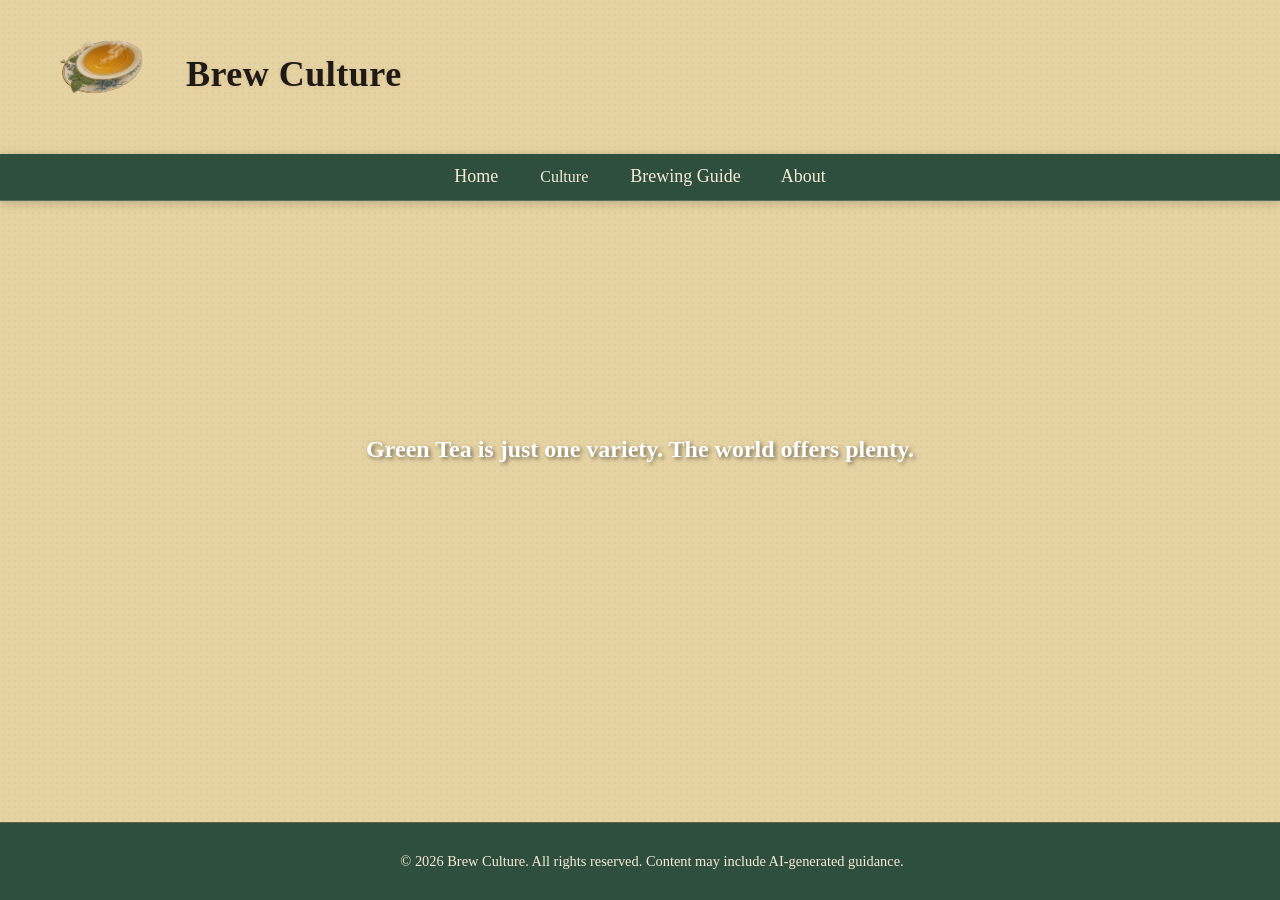
==== index.html @ a3c64675 "Unfinished presentation." ====
<!DOCTYPE html><html lang = "en">
<head>
    <meta charset="UTF-8">
    <meta name="viewport" content="width = device-width, initial-scale = 1.0">
    <link rel="stylesheet" href="css/style.css">
    <title>Brew Culture: Guide to Tea</title>
    <link rel="icon" type="image/x-icon" href="images/tea_logo.png">

</head>

<body>  
    <div class="top-row">
        <header>
            <div class="brand">
                <a href="index.html">
                        <img src="images/tea_logo.png" alt="Brew Culture logo">
                    <h1>Brew Culture</h1>
                </a>
            </div>
        </header>
    </div>
     <div class="nav-container">
        <nav class="main-nav">
            <ul>
                <li><a href="index.html" class="nav-link">Home</a></li>
                <li>
                    <div class="dropdown">
                        <button class="dropbtn">Culture
                            <i class="fa fa-caret-down"></i>
                        </button>
                        <div class="dropdown-content">
                            <a href="tea_regions.html">Regional Variations</a>
                            <a href="tea_history.html">History</a>
                        </div>
                    </div>
                </li>
                <li><a href="brew.html" class="nav-link">Brewing Guide</a></li>
                <li><a href="about.html" class="nav-link">About</a></li>
            </ul>
        </nav>
    </div>

        <div class="hero-banner">
            <div class="overlay-text">Green Tea is just one variety. The world offers plenty.</div>
        </div>
        

    <footer>
        <p>&copy; 2026 Brew Culture. All rights reserved. Content may include AI-generated guidance.</p>
    </footer>
</body>
</html>
---- css/style.css ----
html, body {
    margin: 0;
    height: 100%;
    overflow: hidden;
}

body {
    display: flex;
    flex-direction: column;
    min-height: 100vh;
    background-color: #E6D3A3;
    color: #2F2A24;
    font-family: Georgia, Cambria, "Times New Roman", Times, serif;
    line-height: 1.65;
    font-size: 18px;

        /* subtle paper texture illusion */
    background-image: radial-gradient(rgba(0,0,0,0.03) 1px, transparent 1px);
    background-size: 6px 6px;
}

h1, h2, h3, h4, h5, h6 {
    color: #1F1A16;

    letter-spacing: 0.5px;

    text-shadow: 0 0 4px rgba(166, 124, 82, 0.25);}


header {
    margin: 0;
        display: flex;
    align-items: center;
    justify-content: space-between;
    padding: 0 24px 4px;
    box-sizing: border-box;
}


.brand a {
    text-decoration: none;
    color: #2F4F3E;
    display: flex;
    align-items: center;
    gap: 12px;

    /* subtle hover motion */
    transition: transform 0.2s ease, opacity 0.2s ease;
}
.brand a:hover {
    transform: translateY(-1px);
    opacity: 0.9;
}

/* NAVBAR — lacquered tea tray feel */
nav {
    background-color: #2F4F3E;
    box-shadow: 0 2px 10px rgba(0,0,0,0.2);

    /* thin elegant border line */
    border-bottom: 1px solid rgba(245, 235, 215, 0.2);
}
nav a {
    text-decoration: none;
    color: #F5EBD7;
    padding: 10px 14px;
    border-radius: 12px;
    position: relative;
    transition: all 0.25s ease;
}

nav a:hover {
    color: #A67C52;
}

header img {
    width: 150px;
    height: auto;
    display: block;
}

nav ul {
    list-style: none;
    display: flex;
    justify-content: safe center;
    align-items: center;
    width: 100%;
    gap: 12px;
    padding: 0;
    margin: 0;
}



/* DROPDOWN */
.dropdown {
  float: left;
  overflow: hidden;
}

.dropdown .dropbtn {
  font-size: 16px;
  border: none;
  outline: none;
  color: #F5EBD7;
  padding: 14px 16px;
  background-color: inherit;
  font-family: inherit; 
  margin: 0;
  border-radius: 16px;
}

.navbar a:hover, .dropdown:hover .dropbtn {
  background-color: #A67C52;
}

.dropdown-content {
  display: none;
  position: absolute;
  background-color: #2F4F3E;
  min-width: 160px;
    box-shadow: 0 10px 25px rgba(0,0,0,0.25);
  z-index: 1;
  border-radius: 12px;

      /* soft fade-in */
    opacity: 0;
    transform: translateY(6px);
    transition: all 0.2s ease;
}

.dropdown-content a {
  float: none;
  color: #F5EBD7;
  padding: 12px 16px;
  text-decoration: none;
  display: block;
  text-align: left;
}

.dropdown-content a:hover {
  background-color: #A67C52;
  color: #F5EBD7;
  border-radius: 12px;
}

.dropdown:hover .dropdown-content {
    display: block;
    opacity: 1;
    transform: translateY(0);
}

/* BUTTONS */
button, input[type="button"] {
    background-color: #2F4F3E;
    color: #F5EBD7;
    border: 1px solid #A67C52;
    padding: 10px 20px;
    cursor: pointer;
    border-radius: 10px;
        transition: all 0.25s ease;
}

button:hover {
    background-color: #A67C52;
    color: #1F1A16;
}

/* MAIN CONTENT */
main {
flex: 1;
    display: flex;
    flex-direction: column;
    align-items: center;
    text-align: center;
    padding: 20px;

    background-color: #F5EBD7;
    color: #2F2A24;

    border-radius: 18px;

    /* layered soft shadow */
    box-shadow:
        0 6px 18px rgba(0,0,0,0.15),
        inset 0 0 30px rgba(166,124,82,0.05);

    width: 80%;
    margin: 10px auto 6%;

    /* Gongbi thin border */
    border: 1px solid rgba(166, 124, 82, 0.4);

    overflow-y: auto;
}

main h2 {
    font-size: 2.5rem;
    margin-bottom: 16px;
    color: #2F4F3E;
}

main section {
    max-width: 900px;
}

/* SCROLLBAR */
::-webkit-scrollbar {
  -webkit-appearance:none;
  width: 12px;
}

::-webkit-scrollbar-thumb {
  border-radius: 4px;
  background-color: rgba(47, 42, 36, 0.4);
}

/* DISCLAIMER */
.ai-disclaimer {
    background: rgba(166, 124, 82, 0.08);
    border: 1px solid rgba(166, 124, 82, 0.3);
    color: #5C5145;
    border-radius: 10px;

    /* inner softness */
    box-shadow: inset 0 0 12px rgba(166, 124, 82, 0.1);
}

.ai-disclaimer h4 {
    margin: 0 0 8px;
    color: #2F4F3E;
}

.ai-disclaimer p {
    margin: 0;
    font-size: 0.95rem;
    line-height: 1.6;
}

/* FOOTER */
footer {
    position: fixed;
    bottom: 0;
    width: 100%;

    background: #2F4F3E;
    color: #F5EBD7;
    text-align: center;
    border-top: 1px solid rgba(166, 124, 82, 0.4);

    padding: 12px;
    font-size: 0.9rem;
}


.hero-banner {
  background-size: cover;
  height: 40px;
  display: flex;
  align-items: center;   /* Centers text vertically */
  justify-content: center; /* Centers text horizontally */
  color: white;


}

.overlay-text {
  position: absolute; /* Takes the text out of the normal flow */
  top: 50%;           /* Moves it down 50% from the top */
  left: 50%;          /* Moves it 50% from the left */
  transform: translate(-50%, -50%); /* Centers it perfectly */
  
  color: white;       /* Make it readable */

  font-size: 24px;
  font-weight: bold;
  text-shadow: 2px 2px 4px rgba(0,0,0,0.5); /* Helps against busy backgrounds */
}
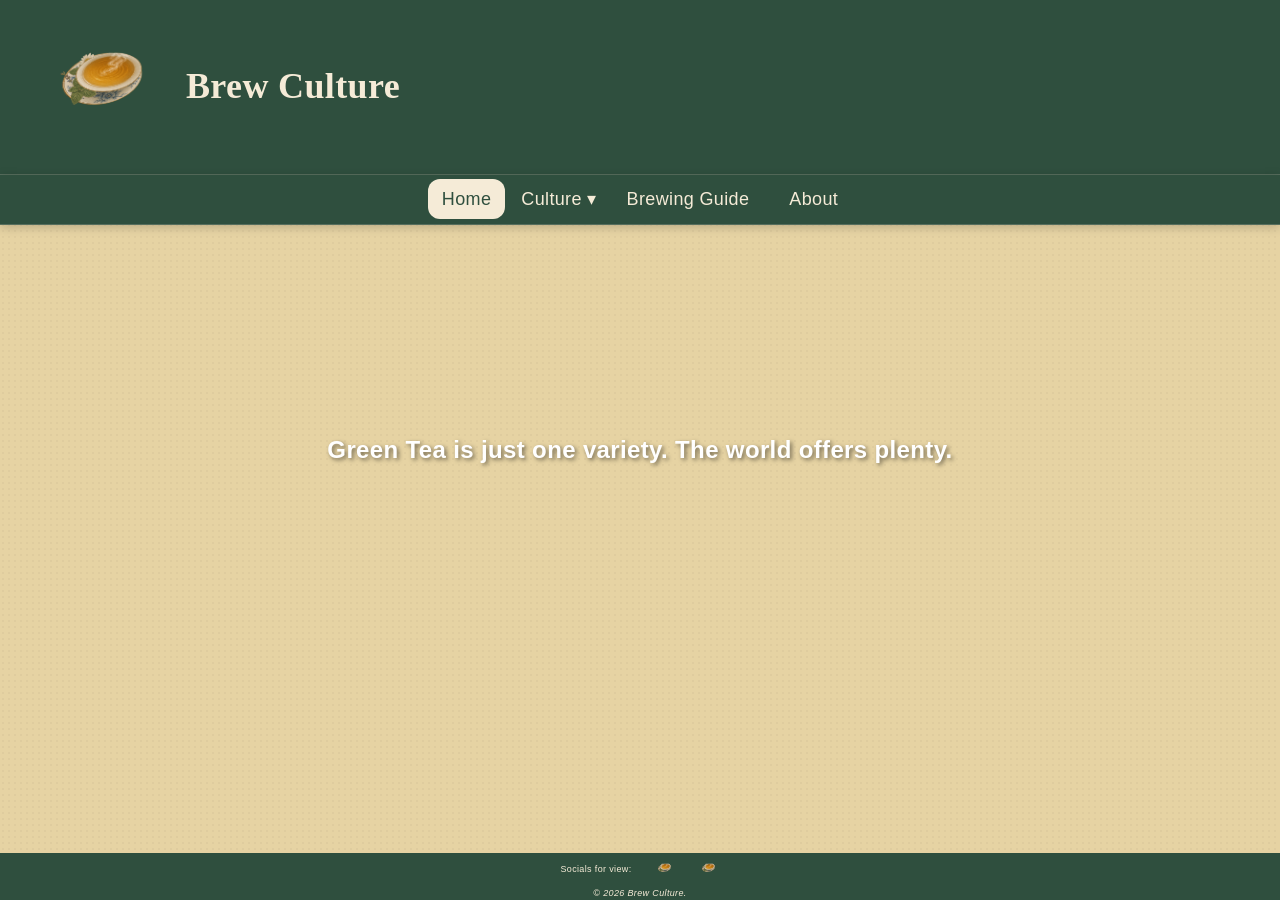
==== commit 13a1b2ac: "Updates and additional features." ====
--- a/index.html
+++ b/index.html
@@ -9,36 +9,29 @@
 </head>
 
 <body>  
-    <div class="top-row">
-        <header>
-            <div class="brand">
-                <a href="index.html">
-                        <img src="images/tea_logo.png" alt="Brew Culture logo">
-                    <h1>Brew Culture</h1>
-                </a>
-            </div>
-        </header>
-    </div>
-     <div class="nav-container">
-        <nav class="main-nav">
-            <ul>
-                <li><a href="index.html" class="nav-link">Home</a></li>
-                <li>
-                    <div class="dropdown">
-                        <button class="dropbtn">Culture
-                            <i class="fa fa-caret-down"></i>
-                        </button>
-                        <div class="dropdown-content">
-                            <a href="tea_regions.html">Regional Variations</a>
-                            <a href="tea_history.html">History</a>
-                        </div>
-                    </div>
-                </li>
-                <li><a href="brew.html" class="nav-link">Brewing Guide</a></li>
-                <li><a href="about.html" class="nav-link">About</a></li>
-            </ul>
-        </nav>
-    </div>
+    <header>
+        <div class="brand">
+            <a href="index.html"">
+                    <img src="images/tea_logo.png" alt="Brew Culture logo">
+                <h1>Brew Culture</h1>
+            </a>
+        </div>
+    </header>
+    <nav>
+        <ul>
+            <li><a href="index.html" class="active">Home</a></li>  
+            <li class="dropdown">
+                <button class="dropbtn">Culture ▾</button>
+                <div class="dropdown-content">
+                    <a href="tea_regions.html">Regional Variations</a>
+                    <a href="tea_history.html">History</a>
+                </div>
+            </li>
+            <li><a href="brew.html">Brewing Guide</a></li>
+            <li><a href="about.html">About</a></li>
+        </ul>
+    </nav>
+
 
         <div class="hero-banner">
             <div class="overlay-text">Green Tea is just one variety. The world offers plenty.</div>
@@ -46,7 +39,18 @@
         
 
     <footer>
-        <p>&copy; 2026 Brew Culture. All rights reserved. Content may include AI-generated guidance.</p>
+        <div class = "socials">
+            <p>Socials for view:</p>
+            <a href="index.html">
+                <img src="images/tea_logo.png" alt="Facebook icon" class="social-icon">
+            </a>
+            <a href="index.html">
+                <img src="images/tea_logo.png" alt="GitHub icon" class="social-icon">
+            </a>
+        </div>
+        <div class="copyright">
+            <p>&copy; 2026 Brew Culture.</p>
+        </div>
     </footer>
 </body>
 </html>
--- a/css/style.css
+++ b/css/style.css
@@ -2,51 +2,89 @@
 html, body {
     margin: 0;
     height: 100%;
+    padding: 0;
     overflow: hidden;
 }
 
+*, *::before, *::after {box-sizing: border-box;}
+
+html{font-size: 62.5%; /* Sets base to 10px */}
+
+/*    overflow: hidden; for hero page*/
 body {
+    font-family: 'Public Sans', sans-serif;
+    line-height: 1.6;
+    letter-spacing: 0.02em;
+    font-size: 1.8rem; /* Now 1.8rem = 18px */
+
     display: flex;
     flex-direction: column;
-    min-height: 100vh;
+    min-height: 100vh; /* Takes up full screen height */
+
     background-color: #E6D3A3;
     color: #2F2A24;
-    font-family: Georgia, Cambria, "Times New Roman", Times, serif;
-    line-height: 1.65;
-    font-size: 18px;
-
-        /* subtle paper texture illusion */
+
+    /* subtle paper texture illusion */
     background-image: radial-gradient(rgba(0,0,0,0.03) 1px, transparent 1px);
     background-size: 6px 6px;
 }
 
-h1, h2, h3, h4, h5, h6 {
-    color: #1F1A16;
-
-    letter-spacing: 0.5px;
-
-    text-shadow: 0 0 4px rgba(166, 124, 82, 0.25);}
-
+h1, h2, h3 {
+  font-family: 'Lora', serif;
+  font-weight: 600;
+}
 
 header {
-    margin: 0;
-        display: flex;
+    display: flex;
     align-items: center;
-    justify-content: space-between;
-    padding: 0 24px 4px;
-    box-sizing: border-box;
-}
-
+    justify-content:left;
+    padding: 12px 24px; /* 12px top/bottom, 24px left/right */ 
+    width: 100%;
+    /* Colors & Style */
+    background-color: #2F4F3E; /* The dark green covers everything */
+    box-shadow: 0 2px 10px rgba(0,0,0,0.2);
+    border-bottom: 1px solid rgba(245, 235, 215, 0.2);
+}
+header img {
+    width: 150px;
+    height: auto;
+    display: block;
+}
+@media (max-width: 480px) {
+    header img {
+        width: 120px;
+    }
+}
+@media (max-width: 768px) {
+  .dropdown-content {
+    position: static; /* becomes part of flow */
+    transform: none;
+    opacity: 1;
+    display: none;
+    box-shadow: none;
+  }
+  nav a,
+.dropdown > button {
+  display: flex;
+  align-items: center;
+  height: 40px; /* enforce consistency */
+}
+
+  .dropdown.active .dropdown-content {
+    display: block;
+  }
+}
 
 .brand a {
     text-decoration: none;
-    color: #2F4F3E;
+    color:#F5EBD7;
     display: flex;
     align-items: center;
     gap: 12px;
 
     /* subtle hover motion */
     transition: transform 0.2s ease, opacity 0.2s ease;
+    will-change: transform;
 }
 .brand a:hover {
     transform: translateY(-1px);
@@ -55,11 +93,20 @@
 
 /* NAVBAR — lacquered tea tray feel */
 nav {
+
+  flex-wrap: wrap;
+  align-items: center;
+
+        position: relative;
+    z-index: 1000;
     background-color: #2F4F3E;
     box-shadow: 0 2px 10px rgba(0,0,0,0.2);
 
     /* thin elegant border line */
     border-bottom: 1px solid rgba(245, 235, 215, 0.2);
+}
+nav > * {
+  flex: 0 0 auto; /* prevents stretching weirdly */
 }
 nav a {
     text-decoration: none;
@@ -68,16 +115,17 @@
     border-radius: 12px;
     position: relative;
     transition: all 0.25s ease;
+    will-change: transform;
 }
 
 nav a:hover {
     color: #A67C52;
 }
-
-header img {
-    width: 150px;
-    height: auto;
-    display: block;
+nav a.active {
+    background-color: #F5EBD7; /* Cream background */
+    color: #2F4F3E;            /* Dark green text */
+    font-weight: 500;          /* Slightly bolder */
+    pointer-events: none;      /* Optional: prevents clicking the link you're already on */
 }
 
 nav ul {
@@ -85,137 +133,102 @@
     display: flex;
     justify-content: safe center;
     align-items: center;
-    width: 100%;
     gap: 12px;
     padding: 0;
     margin: 0;
-}
-
-
-
-/* DROPDOWN */
+    flex-wrap: wrap;
+}
+
+/* 1. Container - Sit inside the Flex UL */
 .dropdown {
-  float: left;
-  overflow: hidden;
-}
-
-.dropdown .dropbtn {
-  font-size: 16px;
+display: flex;
+}
+.dropdown > button {
+  all: unset; /* removes default button styles */
+  display: flex;
+  align-items: center;
+  justify-content: center;
+
+  height: 100%;
+  cursor: pointer;
+
+   font-size: 18px;
   border: none;
   outline: none;
   color: #F5EBD7;
-  padding: 14px 16px;
+  padding: 10px 4px; /* Matches your nav a padding */
   background-color: inherit;
   font-family: inherit; 
   margin: 0;
-  border-radius: 16px;
-}
-
-.navbar a:hover, .dropdown:hover .dropbtn {
-  background-color: #A67C52;
-}
-
+
+    cursor: pointer;
+  transition: all 0.25s ease;
+}
+
+
+/* 3. Hover State */
+.dropdown:hover .dropbtn {
+  background-color: rgba(245, 235, 215, 0.1); /* Subtle highlight */
+  color: #A67C52;
+  
+}
+
+/* 4. Dropdown Content - Positioned accurately */
 .dropdown-content {
   display: none;
   position: absolute;
+  top: 100%; /* Sits exactly below the button */
   background-color: #2F4F3E;
-  min-width: 160px;
-    box-shadow: 0 10px 25px rgba(0,0,0,0.25);
-  z-index: 1;
+  min-width: 200px;
+  box-shadow: 0 10px 25px rgba(0,0,0,0.3);
   border-radius: 12px;
-
-      /* soft fade-in */
-    opacity: 0;
-    transform: translateY(6px);
-    transition: all 0.2s ease;
-}
-
-.dropdown-content a {
-  float: none;
-  color: #F5EBD7;
-  padding: 12px 16px;
-  text-decoration: none;
-  display: block;
-  text-align: left;
-}
-
-.dropdown-content a:hover {
-  background-color: #A67C52;
-  color: #F5EBD7;
-  border-radius: 12px;
-}
-
+  padding: 10px 4px; /* Matches your nav a padding */
+  
+  /* Transition setup */
+  opacity: 0;
+  transform: translateY(10px);
+  transition: all 0.2s ease;
+}
+
+/* 5. Show Menu */
 .dropdown:hover .dropdown-content {
     display: block;
     opacity: 1;
     transform: translateY(0);
 }
 
-/* BUTTONS */
-button, input[type="button"] {
-    background-color: #2F4F3E;
-    color: #F5EBD7;
-    border: 1px solid #A67C52;
-    padding: 10px 20px;
-    cursor: pointer;
-    border-radius: 10px;
-        transition: all 0.25s ease;
-}
-
-button:hover {
-    background-color: #A67C52;
-    color: #1F1A16;
-}
 
 /* MAIN CONTENT */
 main {
-flex: 1;
-    display: flex;
+    display: flex;
+    flex:1;
     flex-direction: column;
-    align-items: center;
-    text-align: center;
-    padding: 20px;
+    align-items:center;
+    text-align: safe center;
 
     background-color: #F5EBD7;
     color: #2F2A24;
 
     border-radius: 18px;
 
-    /* layered soft shadow */
-    box-shadow:
-        0 6px 18px rgba(0,0,0,0.15),
-        inset 0 0 30px rgba(166,124,82,0.05);
-
-    width: 80%;
-    margin: 10px auto 6%;
-
-    /* Gongbi thin border */
-    border: 1px solid rgba(166, 124, 82, 0.4);
-
+box-shadow:
+    0 4px 12px rgba(0,0,0,0.12),
+    inset 0 0 20px rgba(166,124,82,0.04);
+
+border: 1px solid rgba(166, 124, 82, 0.25);
+
+    width: min(900px, 90%);
+    margin: 20px auto;
+    padding: 20px;
+
+    max-height: 80vh;
     overflow-y: auto;
-}
-
-main h2 {
-    font-size: 2.5rem;
-    margin-bottom: 16px;
-    color: #2F4F3E;
-}
-
-main section {
-    max-width: 900px;
 }
 
 /* SCROLLBAR */
 ::-webkit-scrollbar {
   -webkit-appearance:none;
-  width: 12px;
-}
-
-::-webkit-scrollbar-thumb {
-  border-radius: 4px;
-  background-color: rgba(47, 42, 36, 0.4);
-}
-
+}
 /* DISCLAIMER */
 .ai-disclaimer {
     background: rgba(166, 124, 82, 0.08);
@@ -225,11 +238,13 @@
 
     /* inner softness */
     box-shadow: inset 0 0 12px rgba(166, 124, 82, 0.1);
+    padding: 10px 4px;
 }
 
 .ai-disclaimer h4 {
     margin: 0 0 8px;
     color: #2F4F3E;
+    text-align: center;
 }
 
 .ai-disclaimer p {
@@ -240,29 +255,25 @@
 
 /* FOOTER */
 footer {
-    position: fixed;
-    bottom: 0;
-    width: 100%;
+    margin-top: auto;
 
     background: #2F4F3E;
     color: #F5EBD7;
     text-align: center;
-    border-top: 1px solid rgba(166, 124, 82, 0.4);
-
-    padding: 12px;
+
     font-size: 0.9rem;
-}
-
-
-.hero-banner {
+    
+}<!--section for socials, fb & github
+Hero banner is still necessary-->
+
+
+.hero-banner { 
   background-size: cover;
   height: 40px;
   display: flex;
   align-items: center;   /* Centers text vertically */
   justify-content: center; /* Centers text horizontally */
   color: white;
-
-
 }
 
 .overlay-text {
@@ -277,3 +288,120 @@
   font-weight: bold;
   text-shadow: 2px 2px 4px rgba(0,0,0,0.5); /* Helps against busy backgrounds */
 }
+
+footer .socials {
+    display: flex;
+    justify-content: center;
+    gap: 20px;
+}
+footer .copyright p {
+    margin: 0;
+    font-size: 0.9rem;
+    color: #F5EBD7;
+    font-style: italic;
+}
+footer .socials img {
+    width: auto;
+    height: 24px;
+        transition: transform 0.2s ease, opacity 0.2s ease;
+    will-change: transform;
+}
+footer .socials a {
+    display: flex;
+    align-items: center;
+    gap: 8px;
+}
+footer .socials a:hover img {
+    transform: translateY(-2px);
+    opacity: 0.9;
+}
+
+
+.breadcrumbs {
+    padding: 12px 24px;
+    font-size: 0.9rem;
+    color: #2F4F3E;
+    background-color: #F5EBD7; /* Soft cream background */
+}
+
+.breadcrumbs a {
+    text-decoration: none;
+    color: #A67C52; /* Use your accent color */
+    margin: 0 5px;
+}
+
+.breadcrumbs span {
+    color: #2F4F3E;
+    opacity: 0.6;
+}
+
+
+main {
+    max-width: 900px;
+    margin: 20px auto;
+}
+
+/* Header */
+.about-header {
+    text-align: center;
+    margin-bottom: 20px;
+}
+
+.profile-img {
+    width: 120px;
+    height: 120px;
+    object-fit: cover;
+    border-radius: 50%;
+    margin-bottom: 10px;
+
+    border: 2px solid rgba(166,124,82,0.4);
+}
+.section-img{
+        width: auto;
+    height: 360px;
+    object-fit: cover;
+    margin-bottom: 10px;
+
+    border: 2px solid rgba(166,124,82,0.4);
+}
+
+.tagline {
+    font-style: italic;
+    opacity: 0.8;
+}
+
+/* Body */
+.about-body {
+    margin-bottom: 20px;
+    line-height: 1.6;
+}
+
+/* Accordion (clean + minimal) */
+details {
+    margin: 10px 0;
+    border: 1px solid rgba(166,124,82,0.3);
+    border-radius: 10px;
+    padding: 10px;
+    background: rgba(255,255,255,0.3);
+
+
+}   
+
+summary {
+    cursor: pointer;
+    font-weight: 500;
+
+}
+
+details p {
+    margin-top: 8px;
+}
+details[open] {
+    box-shadow: 0 4px 12px rgba(0,0,0,0.1);
+}
+details[open] summary {
+    color: #A67C52;
+}
+details[open] p {
+    color: #2F4F3E;
+}
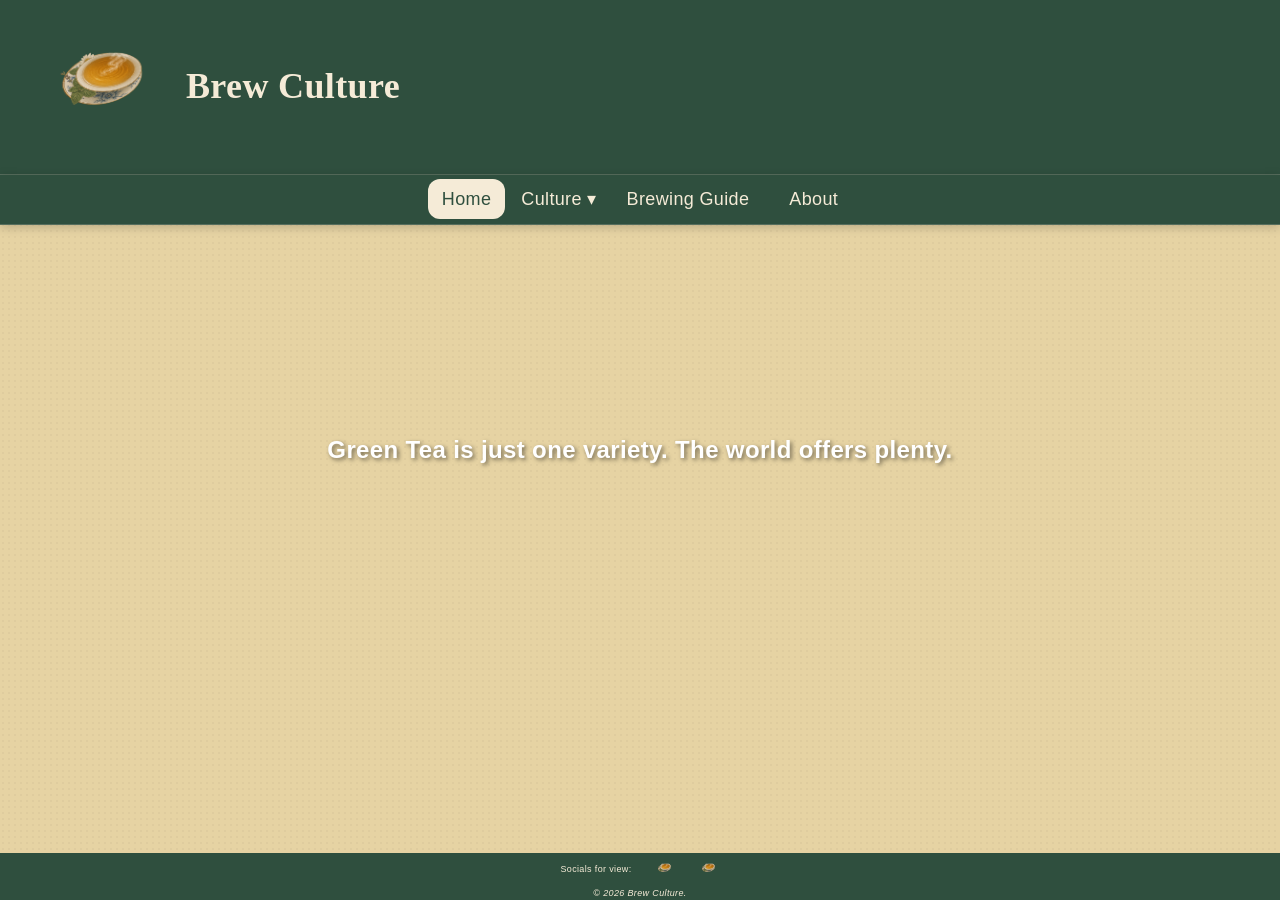
==== commit cb51ab36: "Update index.html" ====
--- a/index.html
+++ b/index.html
@@ -11,7 +11,7 @@
 <body>  
     <header>
         <div class="brand">
-            <a href="index.html"">
+            <a href="index.html">
                     <img src="images/tea_logo.png" alt="Brew Culture logo">
                 <h1>Brew Culture</h1>
             </a>
@@ -41,7 +41,7 @@
     <footer>
         <div class = "socials">
             <p>Socials for view:</p>
-            <a href="index.html">
+            <a href="https://github.com/JeanRainer/Final_projectV1">
                 <img src="images/tea_logo.png" alt="Facebook icon" class="social-icon">
             </a>
             <a href="index.html">
@@ -53,4 +53,4 @@
         </div>
     </footer>
 </body>
-</html>+</html>
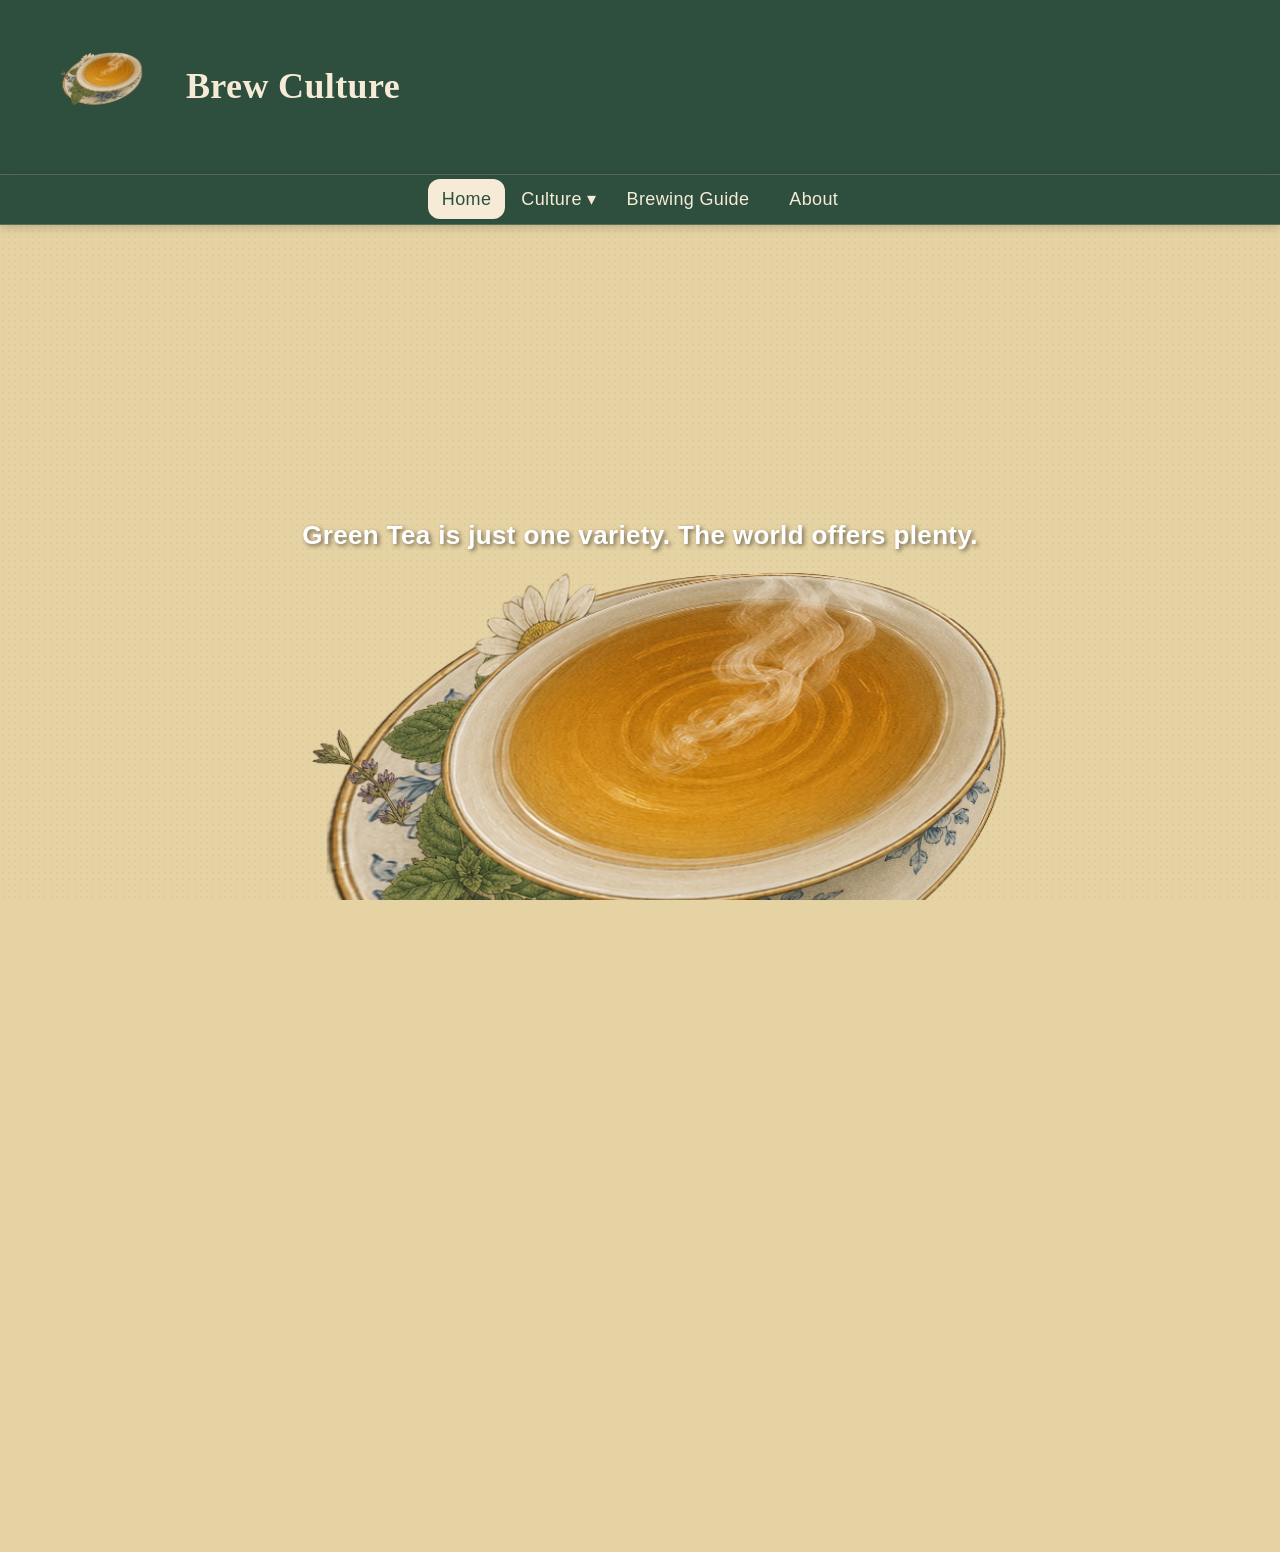
==== commit 05ff1075: "Addition of pagination." ====
--- a/index.html
+++ b/index.html
@@ -34,9 +34,10 @@
 
 
         <div class="hero-banner">
+            <img src="images/tea_logo.png" alt="Tea leaves and cup" class="hero-image">
             <div class="overlay-text">Green Tea is just one variety. The world offers plenty.</div>
         </div>
-        
+
 
     <footer>
         <div class = "socials">
--- a/css/style.css
+++ b/css/style.css
@@ -43,6 +43,7 @@
     /* Colors & Style */
     background-color: #2F4F3E; /* The dark green covers everything */
     box-shadow: 0 2px 10px rgba(0,0,0,0.2);
+
     border-bottom: 1px solid rgba(245, 235, 215, 0.2);
 }
 header img {
@@ -201,10 +202,9 @@
 /* MAIN CONTENT */
 main {
     display: flex;
-    flex:1;
     flex-direction: column;
-    align-items:center;
-    text-align: safe center;
+    align-items:safe center;
+    text-align:center;
 
     background-color: #F5EBD7;
     color: #2F2A24;
@@ -268,26 +268,37 @@
 
 
 .hero-banner { 
-  background-size: cover;
-  height: 40px;
-  display: flex;
-  align-items: center;   /* Centers text vertically */
-  justify-content: center; /* Centers text horizontally */
-  color: white;
+  position: relative; /* Anchor for absolute overlay text positioning */
+  width: 100%;        /* Spans the full width of its area */
+  overflow: hidden; 
 }
 
 .overlay-text {
   position: absolute; /* Takes the text out of the normal flow */
-  top: 50%;           /* Moves it down 50% from the top */
+  top: 60%;           /* Moves it down 60% from the top */
   left: 50%;          /* Moves it 50% from the left */
-  transform: translate(-50%, -50%); /* Centers it perfectly */
+  transform: translate(-50%, -60%); /* Centers it perfectly */
   
   color: white;       /* Make it readable */
 
-  font-size: 24px;
+  text-align: center;
+  width: 90%;         /* Prevents text from hitting the very edge on mobile */
+  font-size: 4vw;  
+
+  font-size: 26px;
   font-weight: bold;
   text-shadow: 2px 2px 4px rgba(0,0,0,0.5); /* Helps against busy backgrounds */
 }
+
+/* Make the image scale fluidly */
+.hero-image {
+  width: 100%;        /* Forces image to stretch to container width */
+  max-width: 100%;    /* Prevent image from blowing up past its native width */
+  height: auto;       /* Maintains perfect original aspect ratio proportions */
+  display: block;     /* Eliminates default inline gaps underneath images */
+}
+
+
 
 footer .socials {
     display: flex;
@@ -317,7 +328,7 @@
 }
 
 
-.breadcrumbs {
+.breadcrumbs{
     padding: 12px 24px;
     font-size: 0.9rem;
     color: #2F4F3E;
@@ -326,6 +337,8 @@
 
 .breadcrumbs a {
     text-decoration: none;
+    font-size: medium;
+    font-weight: 600;
     color: #A67C52; /* Use your accent color */
     margin: 0 5px;
 }
@@ -336,6 +349,7 @@
 }
 
 
+
 main {
     max-width: 900px;
     margin: 20px auto;
@@ -343,8 +357,14 @@
 
 /* Header */
 .about-header {
-    text-align: center;
+    text-align:center;
     margin-bottom: 20px;
+}
+.about-body{
+    width: 80%;
+}
+.about-sections{
+    width: 70%;
 }
 
 .profile-img {
@@ -357,15 +377,35 @@
     border: 2px solid rgba(166,124,82,0.4);
 }
 .section-img{
-        width: auto;
     height: 360px;
+        width:  100%;
+    max-width:100%;
     object-fit: cover;
     margin-bottom: 10px;
 
     border: 2px solid rgba(166,124,82,0.4);
 }
+@media (max-width: 480px) {
+    .section-img {
+        height: 250px; /* Shorter image for smaller screens */
+    }
+}
+/* Tablet: 2 columns */
+@media (min-width: 600px) {
+    .card-wrapper {
+        grid-template-columns: repeat(2, 2fr);
+    }
+}
+
+/* Desktop: 3 columns */
+@media (min-width: 1000px) {
+    .card-wrapper {
+        grid-template-columns: repeat(3, 2fr);
+    }
+}
 
 .tagline {
+    text-align: center;
     font-style: italic;
     opacity: 0.8;
 }
@@ -382,7 +422,7 @@
     border: 1px solid rgba(166,124,82,0.3);
     border-radius: 10px;
     padding: 10px;
-    background: rgba(255,255,255,0.3);
+    background: white;
 
 
 }   
@@ -404,4 +444,168 @@
 }
 details[open] p {
     color: #2F4F3E;
-}+}
+
+.grid-container {
+  display: grid;
+
+  /* Adjust '300px' to change the minimum width of each card */
+  grid-template-columns: repeat(auto-fit, 150px); 
+  gap: 20px;
+  
+  /* Centers the grid itself and the items inside it */
+  justify-content: center; 
+}
+
+
+.card {
+  background: white;
+  border-radius: 8px;
+  box-shadow: 0 4px 6px rgba(0, 0, 0, 0.1);
+  overflow: hidden; /* Keeps the image corners rounded */
+  transition: transform 0.2s;
+      background: #F5EBD7;
+    color: #2F4F3E;
+}
+
+.card:hover {
+  transform: translateY(-5px); /* Subtle lift on hover */
+}
+
+.card img {
+  width: 100%;
+  height: 200px;
+  object-fit: cover; /* Prevents image distortion */
+}
+
+
+
+.globe-wrapper {
+  position: relative; /* Essential for positioning the card */
+  display: inline-block;
+}
+
+.globe-img {
+    display: block;
+    width: 100%;
+    max-width: 1024px; /* Matches the map coordinate base */
+    height: auto;
+    border: 1px solid #ccc;
+}
+
+
+.content {
+  display: flex;       /* Forces side-by-side layout */
+  align-items: center;  /* Centers image and text vertically. Use 'flex-start' to align to top */
+  gap: 20px;           /* Creates clean spacing between the image and text */
+}
+.content img {
+  width: 350px;        /* Fixed width for consistency */
+  height: auto;       /* Maintains aspect ratio */
+  border-radius: 8px; /* Optional: adds a bit of style */
+}
+.content p {
+  flex: 1;            /* Takes up remaining space */
+  font-size: 16px;
+  line-height: 1.4;
+  color: #333333;   
+}
+
+
+.photo-credit-simple {
+  font-size: 12px;
+  color: #666666;
+  margin-top: 5px;
+  text-align: right; /* Aligns attribution right-flush with image edge */
+}
+
+
+.info-card {
+  position: absolute;
+  display: none;        /* Hidden by default */
+  pointer-events: none; /* Prevents the card itself from breaking the cursor hover state */
+  background: #ffffff;
+  color: #333333;
+  padding: 12px;
+  border-radius: 6px;
+  border: 1px solid #dddddd;
+  box-shadow: 0 4px 12px rgba(0, 0, 0, 0.15);
+  width: 220px;
+  z-index: 999;
+}
+
+.info-card h4 {
+  margin: 0 0 5px 0;
+  font-size: 16px;
+  color: #1b4d3e;       /* Deep green header */
+}
+
+.info-card p {
+  margin: 0;
+  font-size: 13px;
+  line-height: 1.4;
+}
+
+/* Hide all pages by default */
+.page-content {
+    display: none;
+}
+
+/* Only display the active page wrapper */
+.page-content.active-page {
+    display: block;
+}
+
+/* Style the action buttons below the container */
+.page-controls {
+    display: flex;
+    justify-content: space-between;
+    margin: 30px 0;
+}
+
+.page-controls button {
+    padding: 10px 20px;
+    background-color: #1b4d3e; /* Matches your tea brand theme */
+    color: #ffffff;
+    border: none;
+    border-radius: 4px;
+    cursor: pointer;
+}
+
+.page-controls button:disabled {
+    background-color: #cccccc;
+    cursor: not-allowed;
+}
+
+/* Container layout matching your established content style */
+.video-wrapper {
+    position: relative;
+    width: 250px;          /* Matches your photo layout widths */
+    max-width: 100%;
+    border-radius: 8px;
+    overflow: hidden;      /* Clips sharp video corners to match border radius */
+    box-shadow: 0 4px 10px rgba(0,0,0,0.15);
+    flex-shrink: 0;
+}
+
+/* Forces the video file to fit nicely inside the container box */
+.content-video {
+    width: 100%;
+    height: 400px;         /* Taller vertical aspect ratio for short videos */
+    object-fit: cover;     /* Crops video cleanly to fill the frame without distortion */
+    display: block;
+}
+
+/* Absolute text overlay for video attribution credits */
+.video-credit {
+    position: absolute;
+    bottom: 10px;
+    left: 10px;
+    background: rgba(0, 0, 0, 0.6);
+    color: #ffffff;
+    font-size: 11px;
+    padding: 3px 8px;
+    border-radius: 4px;
+    pointer-events: none;
+}
+
